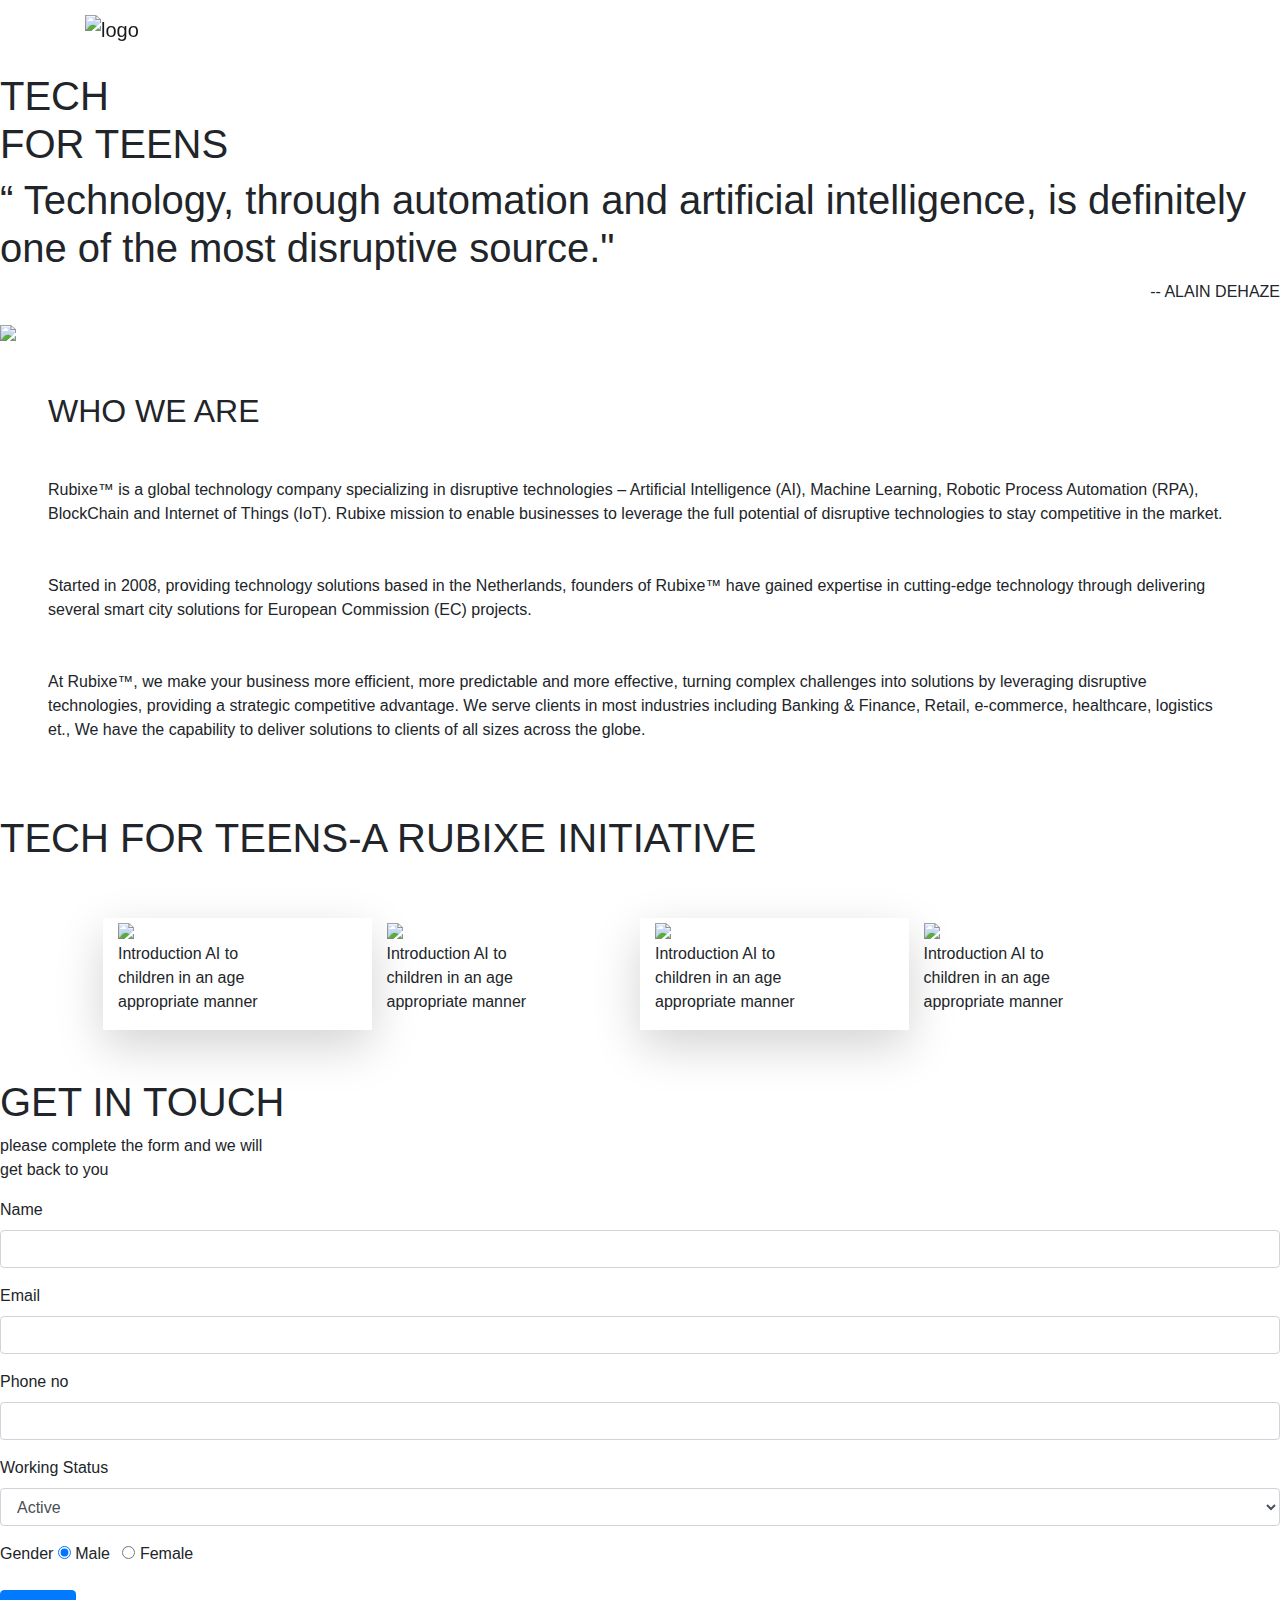
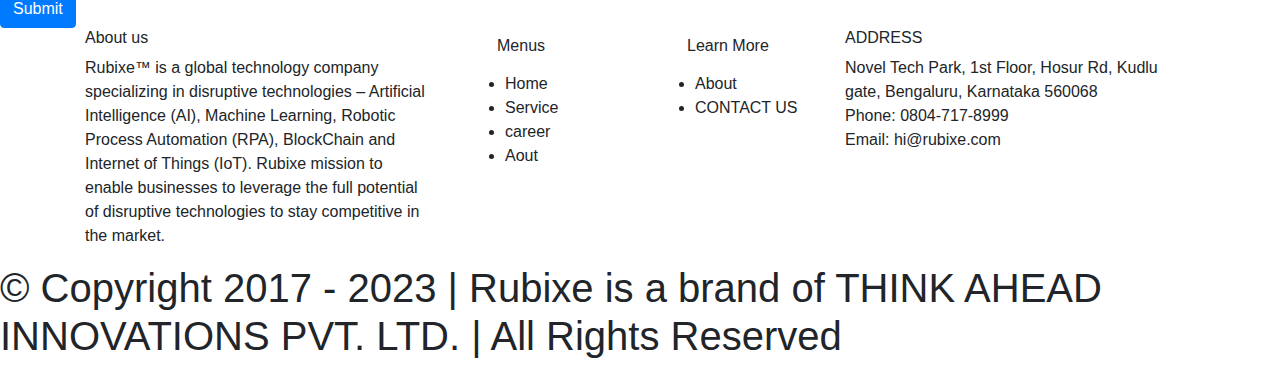
==== tech-for-teens/index.html @ f031cb03 "Initial Commit" ====
<!DOCTYPE html>
<html>

<head>
    <link rel="stylesheet" href="https://stackpath.bootstrapcdn.com/bootstrap/4.5.2/css/bootstrap.min.css" integrity="sha384-JcKb8q3iqJ61gNV9KGb8thSsNjpSL0n8PARn9HuZOnIxN0hoP+VmmDGMN5t9UJ0Z" crossorigin="anonymous" />
    <script src="https://code.jquery.com/jquery-3.5.1.slim.min.js" integrity="sha384-DfXdz2htPH0lsSSs5nCTpuj/zy4C+OGpamoFVy38MVBnE+IbbVYUew+OrCXaRkfj" crossorigin="anonymous"></script>
    <script src="https://cdn.jsdelivr.net/npm/popper.js@1.16.1/dist/umd/popper.min.js" integrity="sha384-9/reFTGAW83EW2RDu2S0VKaIzap3H66lZH81PoYlFhbGU+6BZp6G7niu735Sk7lN" crossorigin="anonymous"></script>
    <script src="https://stackpath.bootstrapcdn.com/bootstrap/4.5.2/js/bootstrap.min.js" integrity="sha384-B4gt1jrGC7Jh4AgTPSdUtOBvfO8shuf57BaghqFfPlYxofvL8/KUEfYiJOMMV+rV" crossorigin="anonymous"></script>
    <script src="https://kit.fontawesome.com/20c5629a29.js" crossorigin="anonymous"></script>
</head>

<body>
    <nav class="navbar navbar-expand-lg navbar-light fixed-top main">
        <div class="container">
            <a class="navbar-brand a1" href="#">

                <img src="https://www.rubixe.com/assets/img/logo/white-rubixe-logo.png" alt="logo" class="img1">
            </a>
            <button class="navbar-toggler" type="button" data-toggle="collapse" data-target="#navbarNavAltMarkup" aria-controls="navbarNavAltMarkup" aria-expanded="false" aria-label="Toggle navigation">
                <span class="navbar-toggler-icon"></span>
            </button>
            <div class="collapse navbar-collapse" id="navbarNavAltMarkup">
                <div class="navbar-nav ml-auto ">
                    <a class="nav-link active text-white" id="navItem1" href="#wcuSection">
                        Home
                        <span class="sr-only">(current)</span>
                    </a>
                    <a class="nav-link text-white" href="#middle" id="navItem2">services</a>
                    <a class="nav-link text-white" href="#who" id="navItem3">products</a>
                    <a class="nav-link text-white" href="#who" id="navItem4">AI Internship</a>
                    <a class="nav-link text-white" href="#middle" id="navItem5">CAREER</a>
                    <a class="nav-link text-white" href="#middle2" id="navItem6">BLOG</a>
                    <a class="nav-link text-white" href="#About" id="navItem7">ABOUT</a>
                    <a class="nav-link text-white" href="#middle2" id="navItem8">CONTACT US</a>
                </div>
            </div>
        </div>
    </nav>
    <br />
    <h1></h1>
    <div class="main-3">
        <div class="bgimg mt-5">

            <h1 class="h1">TECH <br><span>FOR</span> TEENS</h1>
        </div>
        <div class="quote">
            <h1> “ Technology, through automation and artificial intelligence, is definitely one of the most disruptive source."</h1>
            <p align="right" class="p1">-- ALAIN DEHAZE</p>
        </div>
        <div class="who" id="who">
            <img src="https://www.rubixe.com/assets/img/aboutus/about-us.jpg" class="imgwho">
            <div>
                <h2 class="m-5">WHO WE ARE</h2>
                <p class="m-5">Rubixe™ is a global technology company specializing in disruptive technologies – Artificial Intelligence (AI), Machine Learning, Robotic Process Automation (RPA), BlockChain and Internet of Things (IoT). Rubixe mission to enable businesses to leverage the full potential of disruptive technologies to stay competitive in the market.</p>
                <p class="m-5">Started in 2008, providing technology solutions based in the Netherlands, founders of Rubixe™ have gained expertise in cutting-edge technology through delivering several smart city solutions for European Commission (EC) projects.</p>
                <p class="m-5">At Rubixe™, we make your business more efficient, more predictable and more effective, turning complex challenges into solutions by leveraging disruptive technologies, providing a strategic competitive advantage. We serve clients in most industries including Banking & Finance, Retail, e-commerce, healthcare, logistics et., We have the capability to deliver solutions to clients of all sizes across the globe.</p>
            </div>
        </div>
    </div>
    <br>
    <div class="middle" id="middle">
        <h1>TECH FOR TEENS-A RUBIXE INITIATIVE</h1>
        <div class="container p-5">
            <div class="row">
                <div class="col-sm-6 col-md-3 x shadow-lg">
                    <div class="cards">
                        <img src="https://cdn2.iconfinder.com/data/icons/artificial-intelligence-6/64/ArtificialIntelligence13-512.png" class="img3" />
                        <P>Introduction AI to<br> children in an age<br> appropriate manner</P>
                    </div>
                </div>
                <div class="col-sm-6 col-md-3 x1">
                    <div class="cards one">
                        <img src="https://cdn2.iconfinder.com/data/icons/artificial-intelligence-6/64/ArtificialIntelligence13-512.png" class="img3" />
                        <P class="">Introduction AI to<br> children in an age<br> appropriate manner</P>
                    </div>
                </div>
                <div class="col-sm-6 col-md-3 x shadow-lg">
                    <div class="cards">
                        <img src="https://cdn2.iconfinder.com/data/icons/artificial-intelligence-6/64/ArtificialIntelligence13-512.png" class="img3" />
                        <P>Introduction AI to<br> children in an age <br>appropriate manner</P>
                    </div>
                </div>
                <div class="col-sm-6 col-md-3 x1">
                    <div class="cards one">
                        <img src="https://cdn2.iconfinder.com/data/icons/artificial-intelligence-6/64/ArtificialIntelligence13-512.png" class="img3" />
                        <P>Introduction AI to<br> children in an age<br> appropriate manner</P>
                    </div>
                </div>
            </div>
        </div>
    </div>
    <div class="middle2" id="middle2">
        <div>
            <h1>GET IN TOUCH</h1>
            <p>please complete the form and we will<br> get back to you</p>
        </div>
        <div class="vl ml-3 d-none d-lg-block">
        </div>
        <div class="mainform">
            <form id="myForm">
                <div class="mb-3">
                    <label for="name">Name</label>
                    <input type="text" class="form-control" id="name" />
                    <p id="nameErrMsg" class="error-message"></p>
                </div>
                <div class="mb-3">
                    <label for="email">Email</label>
                    <input type="text" class="form-control" id="email" />
                    <p id="emailErrMsg" class="error-message"></p>
                </div>
                <div class="mb-3">
                    <label for="p">Phone no</label>
                    <input type="text" class="form-control" id="p" />
                    <p id="phnoErrMsg" class="phno-message"></p>
                </div>
                <div class="mb-3">
                    <label for="status">Working Status</label>
                    <select id="status" class="form-control">
                        <option value="Active">Active</option>
                        <option value="Inactive">Inactive</option>
                    </select>
                </div>
                <div class="mb-3">
                    <h7 class="gender-field-heading">Gender</h7>
                    <input type="radio" name="gender" id="genderMale" value="Male" checked />
                    <label for="genderMale">Male</label>
                    <input type="radio" name="gender" id="genderFemale" value="Female" class="ml-2" />
                    <label for="genderFemale">Female</label>
                </div>
                <button type="submit" class="btn btn-primary">Submit</button>
            </form>
        </div>
    </div>
    <div class="footer-1 container">
        <div class="row">
            <div class="col-md-4 col-xs-12">
                <div class="inner1" id="About">
                    <h6>About us</h6>
                    <P>Rubixe™ is a global technology company specializing in disruptive technologies – Artificial Intelligence (AI), Machine Learning, Robotic Process Automation (RPA), BlockChain and Internet of Things (IoT). Rubixe mission to enable businesses to leverage the full potential of disruptive technologies to stay competitive in the market.</P>
                </div>
            </div>
            <div class="col-md-2 col-xs-6">
                <div class="inner2">
                    <h6 class="ml-4 p-2">Menus</h6>
                    <ul class="no-icon-list">
                        <li class="">Home</li>
                        <li>Service</li>
                        <li>career</li>
                        <li>Aout</li>
                    </ul>
                </div>
            </div>
            <div class="col-md-2 col-xs-6">
                <div class="inner3">
                    <h6 class="ml-4 p-2">Learn More</h6>
                    <ul class="no-icon-list">
                        <li>About</li>
                        <li>CONTACT US</li>
                    </ul>
                </div>
            </div>
            <div class="col-md-4 col-xs-12">
                <div class="inner4">
                    <h6>ADDRESS</h6>
                    <p>Novel Tech Park, 1st Floor, Hosur Rd, Kudlu gate, Bengaluru, Karnataka 560068
                        <br>Phone: 0804-717-8999<br>
                        Email: hi@rubixe.com
                    </p>
                </div>
            </div>
        </div>
    </div>
    <div class="footer-2 quote">
        <h1 class="f">© Copyright 2017 - 2023 | Rubixe is a brand of THINK AHEAD INNOVATIONS PVT. LTD. | All Rights Reserved</h1>
    </div>
</body>

</html>
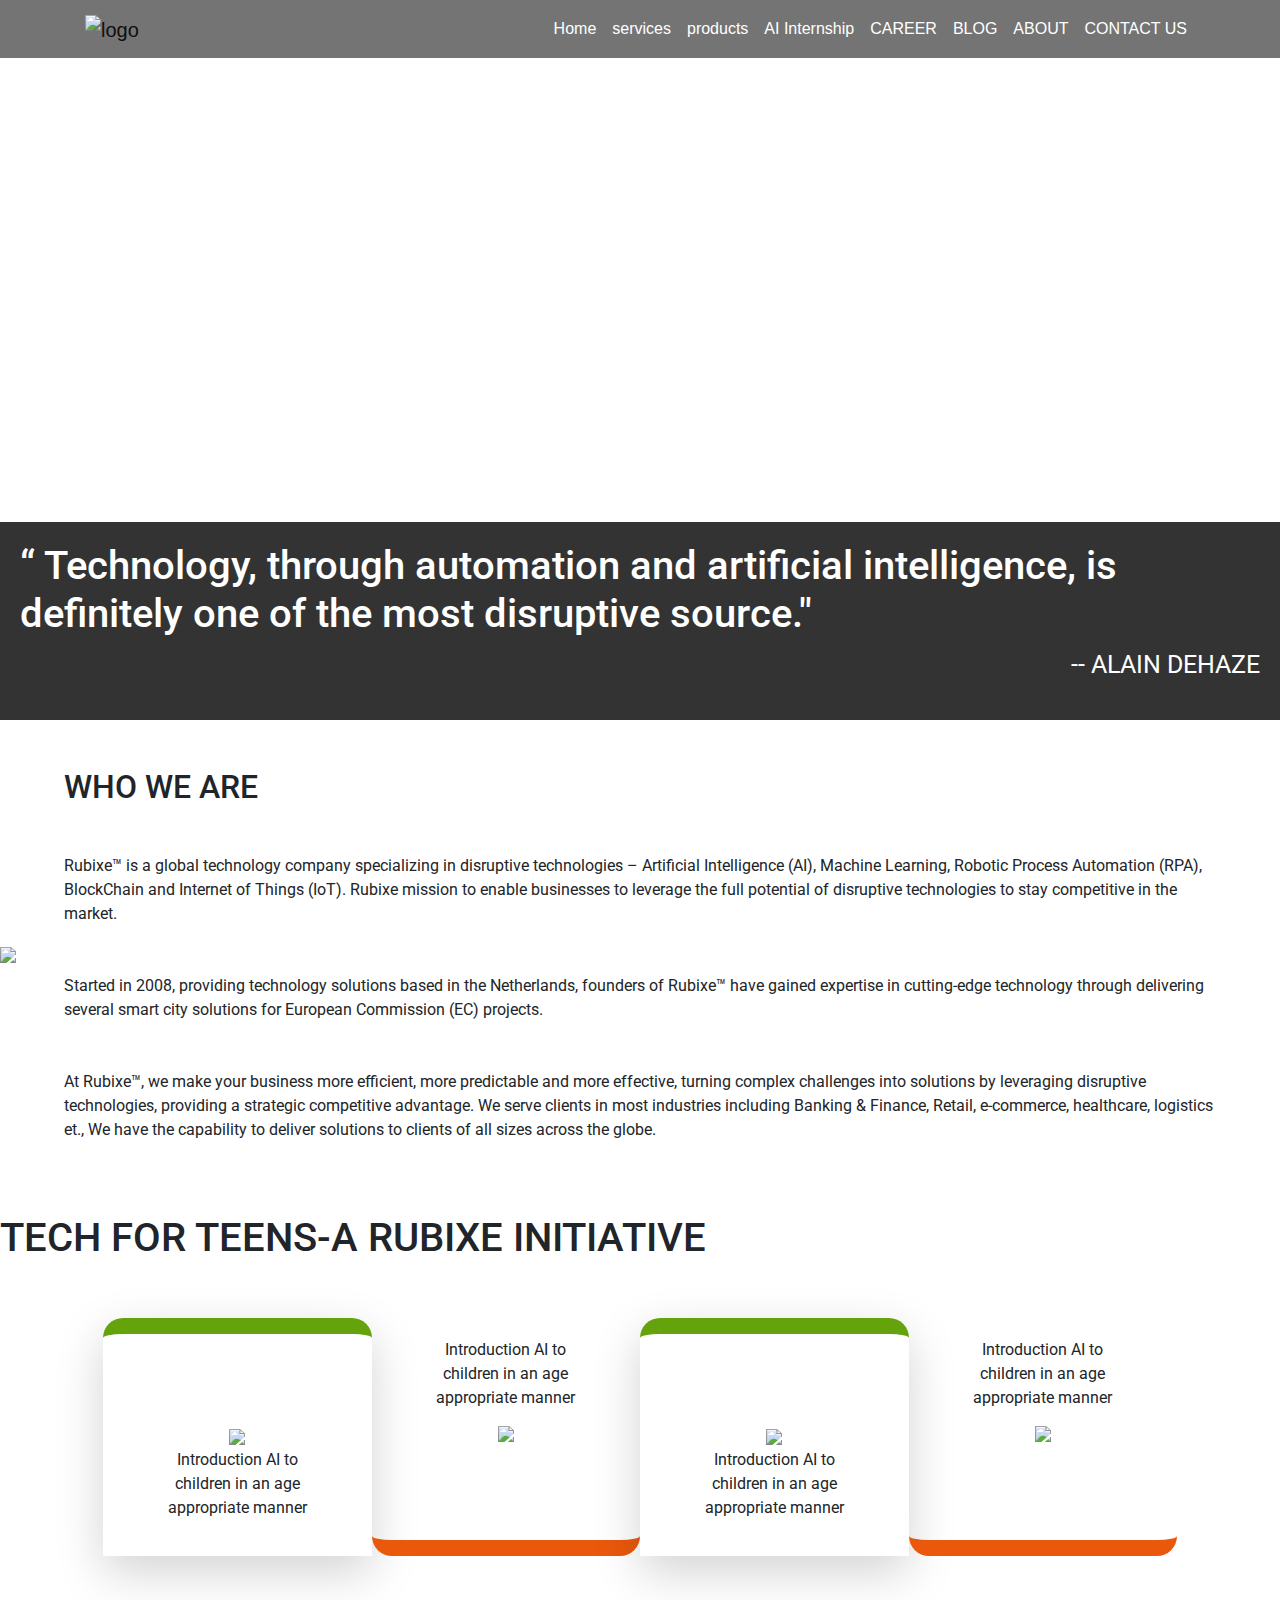
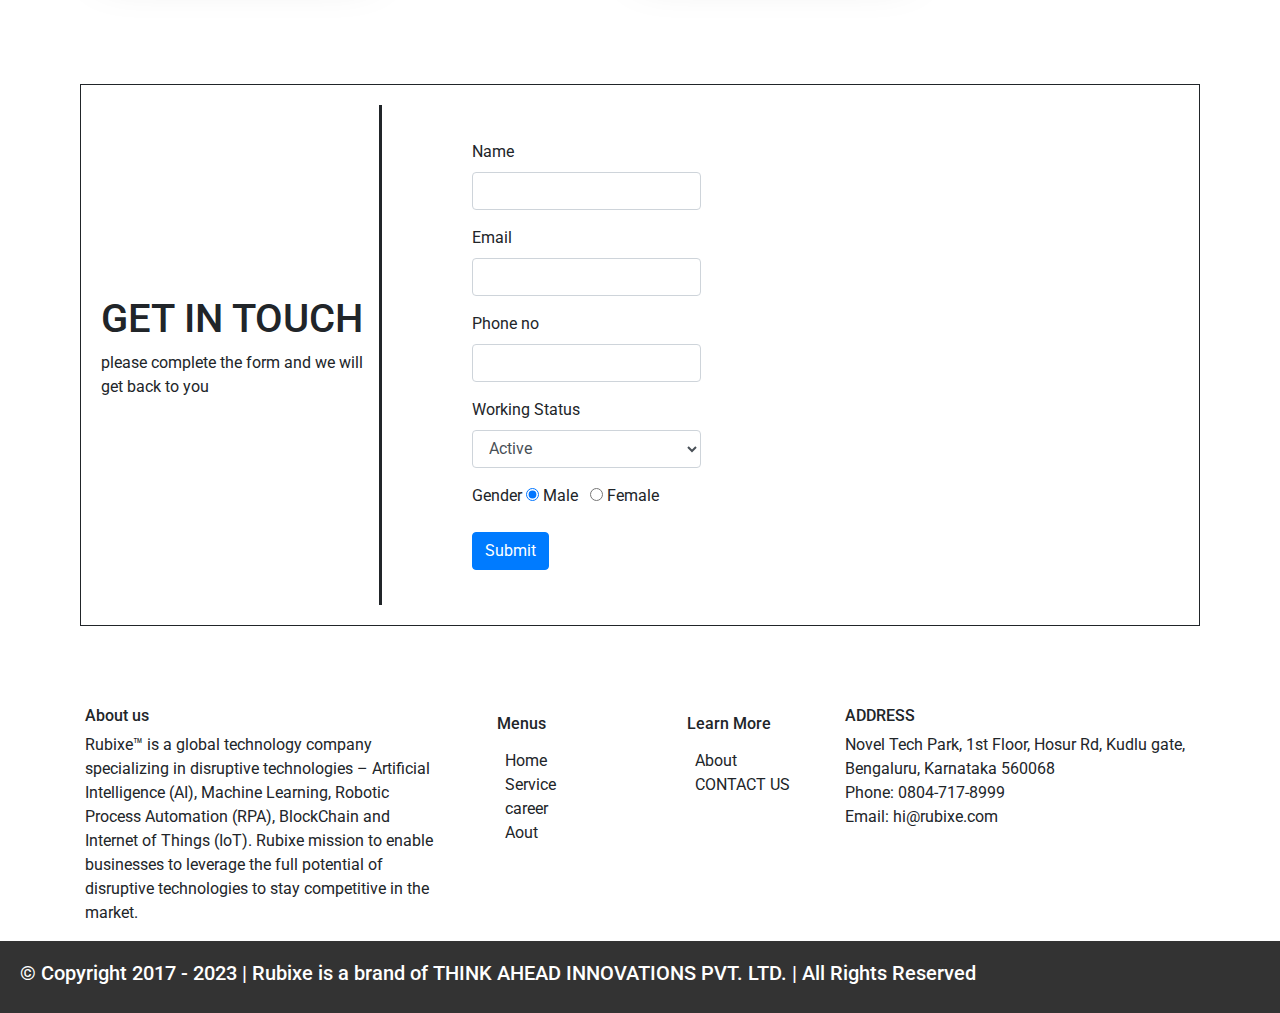
==== commit e191948b: "Update index.html" ====
--- a/tech-for-teens/index.html
+++ b/tech-for-teens/index.html
@@ -2,6 +2,7 @@
 <html>
 
 <head>
+    <link rel="stylesheet" href="./project1.css"/>
     <link rel="stylesheet" href="https://stackpath.bootstrapcdn.com/bootstrap/4.5.2/css/bootstrap.min.css" integrity="sha384-JcKb8q3iqJ61gNV9KGb8thSsNjpSL0n8PARn9HuZOnIxN0hoP+VmmDGMN5t9UJ0Z" crossorigin="anonymous" />
     <script src="https://code.jquery.com/jquery-3.5.1.slim.min.js" integrity="sha384-DfXdz2htPH0lsSSs5nCTpuj/zy4C+OGpamoFVy38MVBnE+IbbVYUew+OrCXaRkfj" crossorigin="anonymous"></script>
     <script src="https://cdn.jsdelivr.net/npm/popper.js@1.16.1/dist/umd/popper.min.js" integrity="sha384-9/reFTGAW83EW2RDu2S0VKaIzap3H66lZH81PoYlFhbGU+6BZp6G7niu735Sk7lN" crossorigin="anonymous"></script>
@@ -173,6 +174,7 @@
     <div class="footer-2 quote">
         <h1 class="f">© Copyright 2017 - 2023 | Rubixe is a brand of THINK AHEAD INNOVATIONS PVT. LTD. | All Rights Reserved</h1>
     </div>
+    <script src="./project1.js"></script>
 </body>
 
-</html>+</html>
--- a/tech-for-teens/project1.css
+++ b/tech-for-teens/project1.css
@@ -0,0 +1,126 @@
+@import url('https://fonts.googleapis.com/css2?family=Bree+Serif&family=Caveat:wght@400;700&family=Lobster&family=Monoton&family=Open+Sans:ital,wght@0,400;0,700;1,400;1,700&family=Playfair+Display+SC:ital,wght@0,400;0,700;1,700&family=Playfair+Display:ital,wght@0,400;0,700;1,700&family=Roboto:ital,wght@0,400;0,700;1,400;1,700&family=Source+Sans+Pro:ital,wght@0,400;0,700;1,700&family=Work+Sans:ital,wght@0,400;0,700;1,700&display=swap');
+
+.img1 {
+    height: 10vh;
+}
+
+span {
+    font-size: 22px;
+}
+
+.one {
+    display: flex;
+    flex-direction: column-reverse;
+    align-items: center;
+}
+
+.middle2 {
+    border-style: solid;
+    border-width: 1px;
+    margin: 80px;
+    padding: 20px;
+
+}
+
+.x {
+    text-align: center;
+    padding: 20px;
+    border-top-left-radius: 20px;
+    border-top-right-radius: 20px;
+    padding-top: 90px;
+    border-top: 16px solid #65a30d;
+
+}
+
+.x1 {
+    text-align: center;
+    padding: 20px;
+    border-bottom-left-radius: 20px;
+    border-bottom-right-radius: 20px;
+    border-top-color: green;
+    border-bottom: 16px solid #ea580c;
+
+}
+
+.imgwho {
+    align-self: center;
+}
+
+.img3 {
+    height: 10vh;
+}
+
+.h1 {
+    color: #ffffff;
+    font-size: 60px;
+    padding-top: 120px;
+    padding-left: 90px;
+}
+
+.p1 {
+    font-size: 25px;
+}
+
+.main {
+    background-color: #747474;
+    color: white;
+    font-family: sans-serif;
+}
+
+.a1 {
+    width: 100px;
+}
+
+@media screen and (max-width:576px) {
+    .h1 {
+        font-size: 40px;
+        padding-top: 90px;
+    }
+}
+
+.vl {
+    border-left: 3px solid;
+    height: 500px;
+}
+
+
+
+@media screen and (min-width:992px) {
+    .who {
+        display: flex;
+    }
+
+    .mainform {
+        margin-left: 90px;
+    }
+
+    .middle2 {
+        display: flex;
+        align-items: center;
+    }
+}
+
+.bgimg {
+    background: url("https://static1.makeuseofimages.com/wordpress/wp-content/uploads/2010/03/cool-websites-for-teenagers-featured.jpg");
+    height: 50vh;
+    background-size: cover;
+}
+
+.f {
+    font-size: 20px;
+}
+
+ul {
+    list-style-type: none;
+}
+
+.quote {
+    background-color: #333;
+    color: #ffffff;
+    padding: 20px;
+}
+
+.footer1 {
+    background-color: light grey;
+    color: #747474;
+}